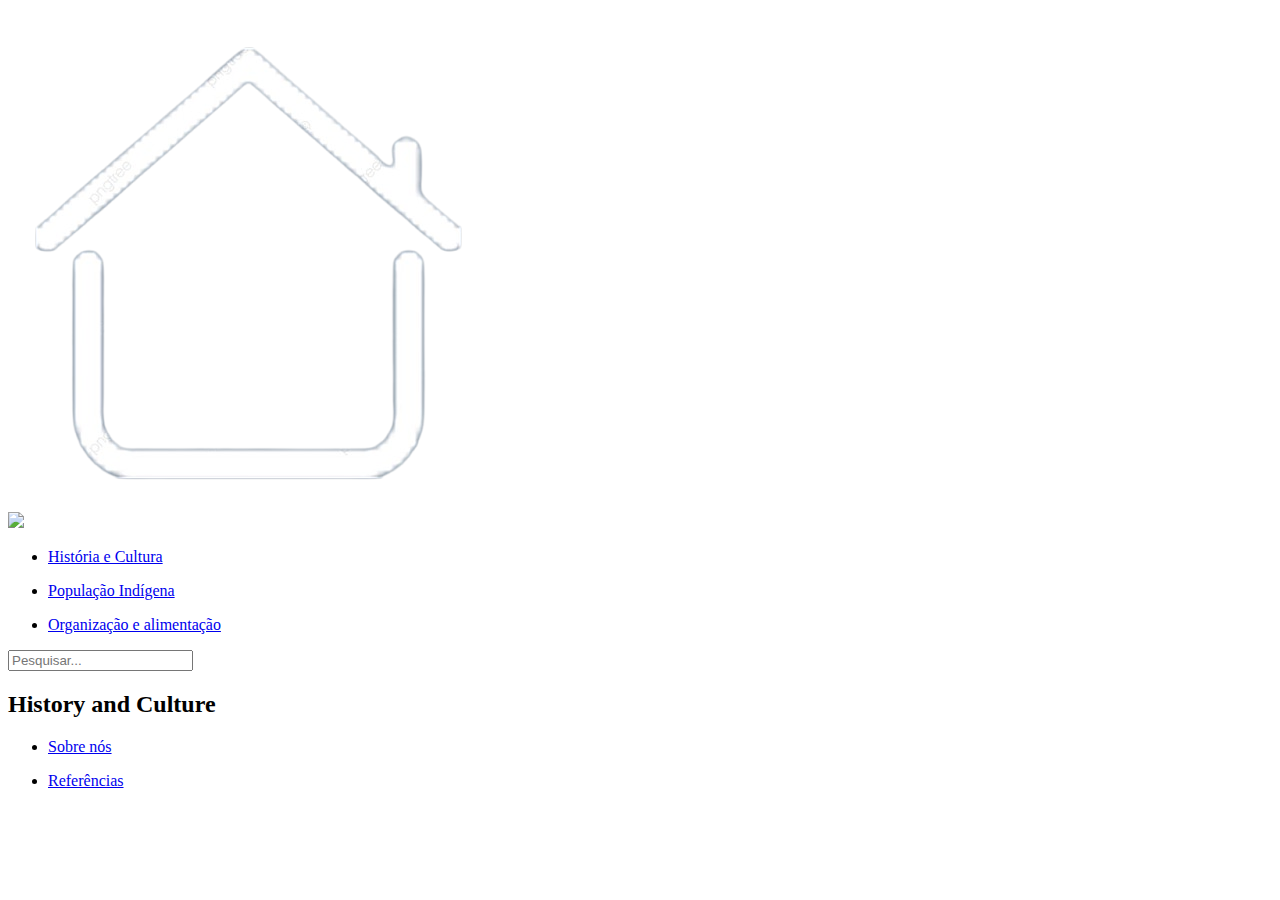
==== index.html @ f9abf5f8 "first commit" ====
<!DOCTYPE html>
<html lang="pt-br">

<head>
    <meta charset="UTF-8">
    <meta name="viewport" content="width=device-width, initial-scale=1.0">
    <title>History and culture</title>
    <link rel="stylesheet" href="style.css">
</head>

<body>
    <div class="menu">
        <div class="casa"><img src="images/png-removebg-preview.png" alt=""></div>  
        <div class="logo"><img src="images/logo.png"></div>
            <ul>
                <li><a href="HistCult.html">História e Cultura</a></li>
            </ul>
            <ul>
                <li><a href="populacao.html">População Indígena</a></li>
            </ul>
            <ul>
                <li><a href="organizacao.html">Organização e alimentação</a></li>
            </ul>
            <div class="search-bar">
                <input type="text" placeholder="Pesquisar...">
            </div>
    </div>
    <nav class="navbar">
        <div>
            <div class="verde">
                <div>
                    <h2>History and Culture</h2>
                </div>
            </div>
        </div>
        </div>
    </nav>


    <div class="divisao"></div>


    <nav class="rodape">
        <div class="verde_rodape">

            <div class="rodape_nos">
                <ul>
                    <li><a href="#">Sobre nós</a></li>
                </ul>
                <ul>
                    <li><a href="#">Referências</a></li>
                </ul>
            </div>
        </div>
    </nav>

</body>

</html>
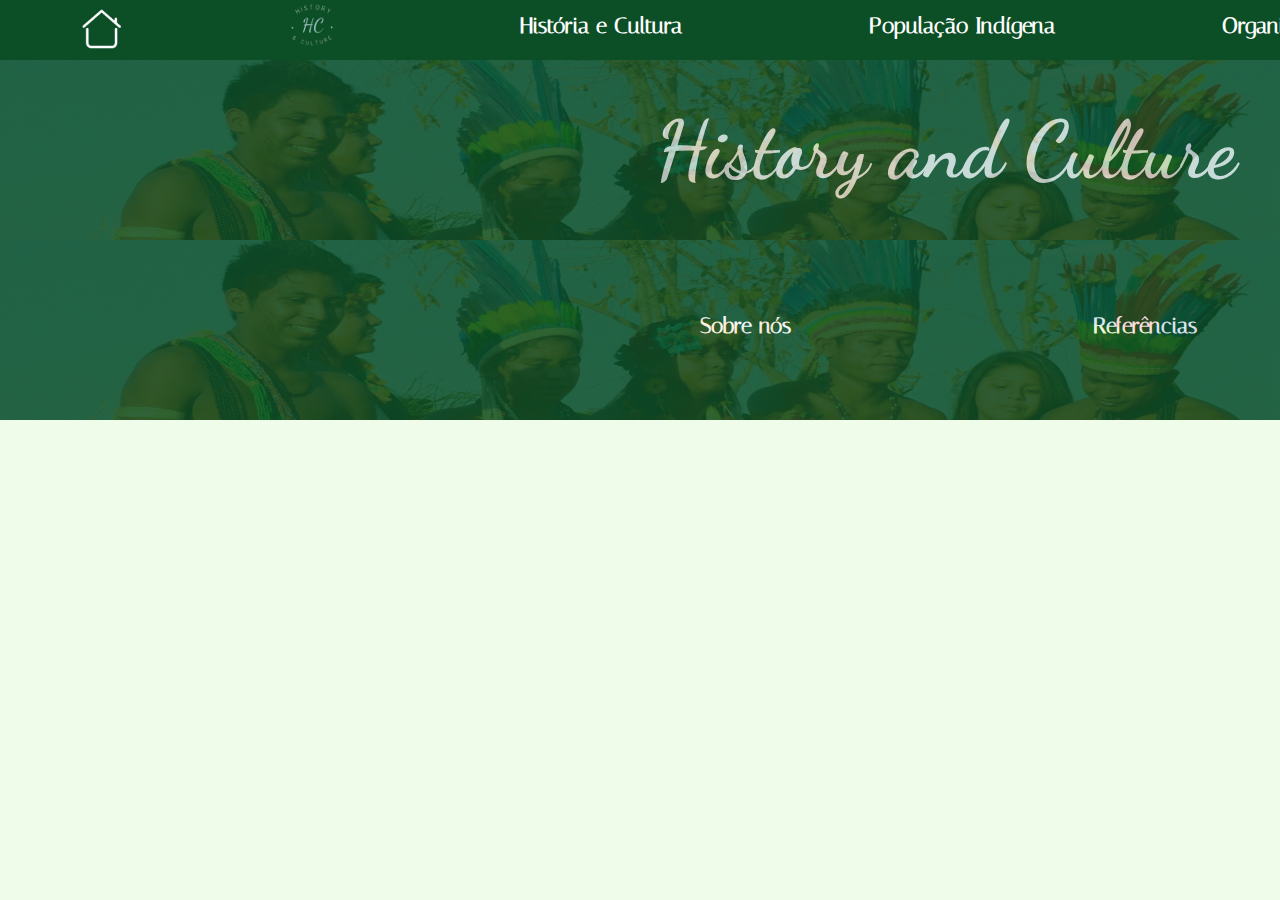
==== commit b84dc733: "conteudo" ====
--- a/index.html
+++ b/index.html
@@ -13,7 +13,7 @@
         <div class="casa"><img src="images/png-removebg-preview.png" alt=""></div>  
         <div class="logo"><img src="images/logo.png"></div>
             <ul>
-                <li><a href="HistCult.html">História e Cultura</a></li>
+                <li><a href="historia.html">História e Cultura</a></li>
             </ul>
             <ul>
                 <li><a href="populacao.html">População Indígena</a></li>
--- a/style.css
+++ b/style.css
@@ -0,0 +1,175 @@
+@import url("https://fonts.googleapis.com/css2?family=Italiana&display=swap");
+@import url("https://fonts.googleapis.com/css2?family=Dancing+Script:wght@400..700&display=swap");
+@import url("https://fonts.googleapis.com/css2?family=Playwrite+DE+Grund:wght@100..400&display=swap");
+.italiana-regular {
+  font-family: "Italiana", sans-serif;
+  font-weight: 400;
+  font-style: normal;
+}
+
+.dancing-script {
+  font-family: "Dancing Script", cursive;
+  font-optical-sizing: auto;
+  font-weight: weight;
+  font-style: normal;
+}
+
+* {
+  margin: 0;
+  padding: 0;
+  border: 0;
+}
+
+body {
+  font-family: Arial, sans-serif;
+  background-color: #f0fcea;
+  width: 210vh;
+}
+
+.menu {
+  display: flex;
+  background-color: #0c4e26;
+  height: 60px;
+  justify-content: space-around;
+  align-items: center;
+}
+.menu li {
+  text-wrap: nowrap;
+  width: 200px;
+  height: 35px;
+  text-align: center;
+  list-style: none;
+  cursor: pointer;
+  font-size: 22px;
+  font-weight: 780;
+}
+.menu a {
+  color: rgb(255, 255, 255);
+  text-decoration: none;
+}
+.menu .logo {
+  font-size: 24px;
+  font-weight: bold;
+}
+.menu .logo img {
+  width: 55px;
+}
+.menu .casa img {
+  width: 45px;
+}
+.menu .search-bar input[type=text] {
+  padding: 10px;
+  border: none;
+  border-radius: 4px;
+  font-size: 16px;
+}
+
+.navbar {
+  display: flex;
+  justify-content: space-between;
+  align-items: center;
+  background-image: url(images/Grupo_indigenas.jpg);
+  color: white;
+  height: 180px;
+  background-repeat: no-repeat;
+  background-position: top;
+  background-size: 210vh 700px;
+}
+.navbar .verde {
+  display: flex;
+  justify-content: space-around;
+  align-items: center;
+  width: 210vh;
+  height: 180px;
+  background-color: #0c4e26;
+  opacity: 0.85;
+}
+.navbar .verde h2 {
+  font-family: "Dancing Script", cursive;
+  font-size: 80px;
+  opacity: 0.8;
+}
+
+h1 {
+  font-family: "Italiana", sans-serif;
+}
+
+li {
+  font-family: "Italiana", sans-serif;
+  font-weight: 530;
+  font-size: 20px;
+}
+
+.content {
+  height: aut0;
+  display: flex;
+  justify-content: center;
+  align-items: center;
+  text-align: left;
+  font-family: "Playwrite DE Grund", cursive;
+  padding: 80px 80px 80px 80px;
+}
+.content h3 {
+  margin-left: 40px;
+}
+.content p {
+  margin: 30px 40px 0px 0px;
+}
+.content .linha_texto {
+  height: 5px;
+  width: 230px;
+  background-color: #1f8347;
+  margin-left: 30px;
+  box-shadow: 0px 0px 30px #073519;
+}
+.content img {
+  width: 500px;
+  border-radius: 15px;
+  justify-self: center;
+  border: 5px solid #0c4e26;
+  box-shadow: 0px 0px 30px #073519;
+}
+
+.rodape {
+  display: flex;
+  background-image: url(images/Grupo_indigenas.jpg);
+  color: white;
+  width: 210vh;
+  height: 180px;
+  justify-content: space-around;
+  background-repeat: no-repeat;
+  background-position: top;
+  background-size: 210.1vh 700px;
+}
+.rodape .verde_rodape {
+  display: flex;
+  justify-content: space-around;
+  align-items: center;
+  width: 210.1vh;
+  height: 180px;
+  background-color: #0c4e26;
+  opacity: 0.85;
+}
+.rodape .rodape_nos {
+  display: inline-flex;
+  justify-content: space-evenly;
+  align-items: center;
+}
+.rodape .rodape_nos ul {
+  justify-content: space-around;
+  overflow: hidden;
+  padding: 0px 100px 0px 100px;
+}
+.rodape .rodape_nos li {
+  width: 200px;
+  height: 35px;
+  text-align: center;
+  list-style: none;
+  cursor: pointer;
+  font-size: 22px;
+  font-weight: 780;
+}
+.rodape .rodape_nos a {
+  color: rgb(255, 255, 255);
+  text-decoration: none;
+}/*# sourceMappingURL=style.css.map */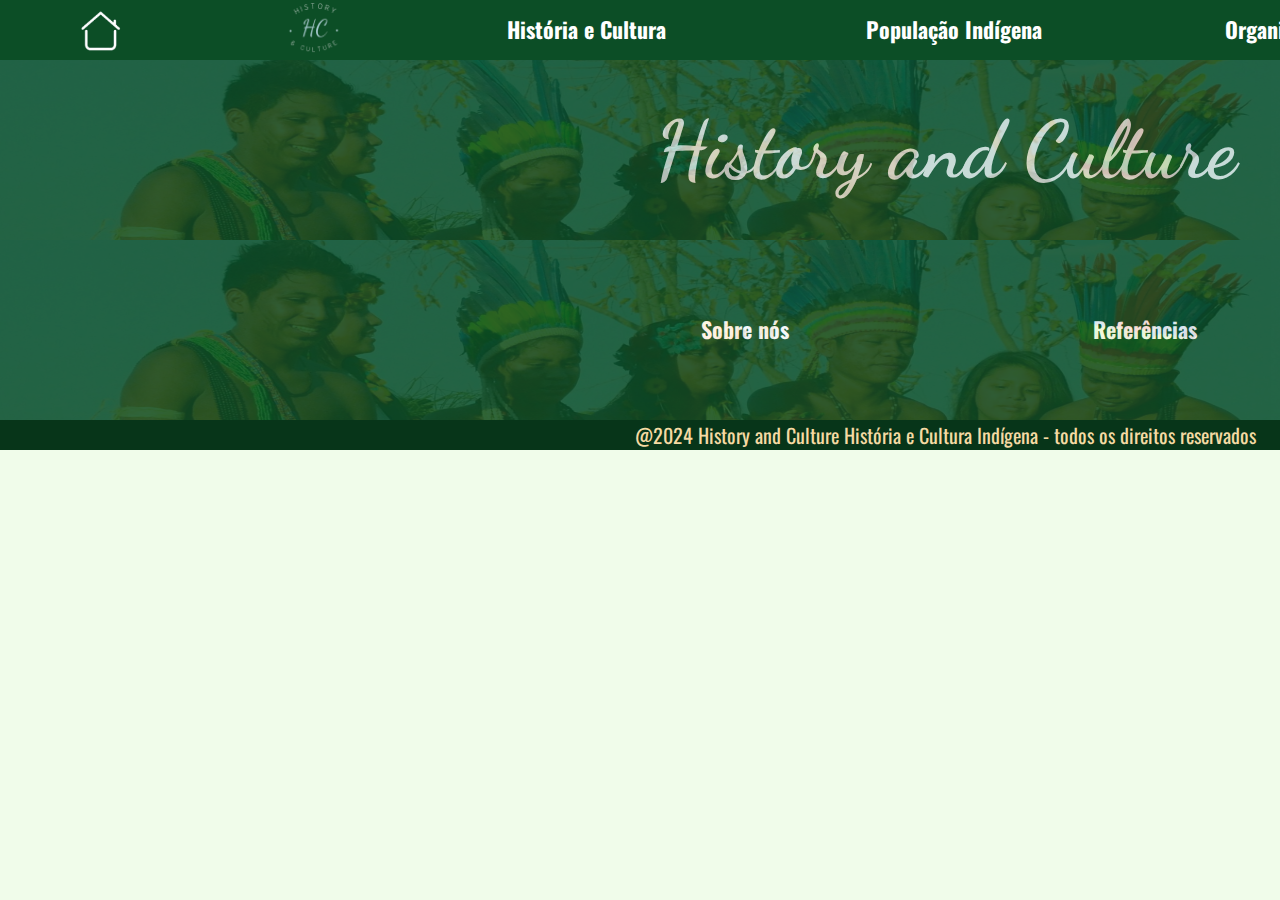
==== commit 197edb35: "commit brenda" ====
--- a/index.html
+++ b/index.html
@@ -10,7 +10,7 @@
 
 <body>
     <div class="menu">
-        <div class="casa"><img src="images/png-removebg-preview.png" alt=""></div>  
+        <div class="casa"><a href="index.html"><img src="images/png-removebg-preview.png"></a></div>
         <div class="logo"><img src="images/logo.png"></div>
             <ul>
                 <li><a href="historia.html">História e Cultura</a></li>
@@ -45,15 +45,19 @@
 
             <div class="rodape_nos">
                 <ul>
-                    <li><a href="#">Sobre nós</a></li>
+                    <li><a href="nos.html">Sobre nós</a></li>
                 </ul>
                 <ul>
-                    <li><a href="#">Referências</a></li>
+                    <li><a href="referencias.html">Referências</a></li>
                 </ul>
             </div>
         </div>
     </nav>
 
+    <div class="direitos_rodape">
+        <p>@2024 History and Culture História e Cultura Indígena - todos os direitos reservados</p>
+    </div>
+
 </body>
 
 </html>--- a/style.css
+++ b/style.css
@@ -1,6 +1,7 @@
 @import url("https://fonts.googleapis.com/css2?family=Italiana&display=swap");
 @import url("https://fonts.googleapis.com/css2?family=Dancing+Script:wght@400..700&display=swap");
 @import url("https://fonts.googleapis.com/css2?family=Playwrite+DE+Grund:wght@100..400&display=swap");
+@import url("https://fonts.googleapis.com/css2?family=Oswald:wght@200..700&display=swap");
 .italiana-regular {
   font-family: "Italiana", sans-serif;
   font-weight: 400;
@@ -14,6 +15,13 @@
   font-style: normal;
 }
 
+.oswald {
+  font-family: "Oswald", sans-serif;
+  font-optical-sizing: auto;
+  font-weight: weight;
+  font-style: normal;
+}
+
 * {
   margin: 0;
   padding: 0;
@@ -34,6 +42,7 @@
   align-items: center;
 }
 .menu li {
+  display: flex;
   text-wrap: nowrap;
   width: 200px;
   height: 35px;
@@ -44,23 +53,27 @@
   font-weight: 780;
 }
 .menu a {
+  display: flex;
   color: rgb(255, 255, 255);
   text-decoration: none;
 }
 .menu .logo {
-  font-size: 24px;
+  font-size: 28px;
   font-weight: bold;
+  justify-content: center;
+  display: flex;
 }
 .menu .logo img {
-  width: 55px;
+  width: 65px;
 }
 .menu .casa img {
   width: 45px;
+  display: flex;
 }
 .menu .search-bar input[type=text] {
   padding: 10px;
   border: none;
-  border-radius: 4px;
+  border-radius: 10px;
   font-size: 16px;
 }
 
@@ -95,25 +108,37 @@
 }
 
 li {
-  font-family: "Italiana", sans-serif;
+  font-family: "Oswald", sans-serif;
   font-weight: 530;
   font-size: 20px;
 }
 
 .content {
-  height: aut0;
+  height: auto;
   display: flex;
   justify-content: center;
   align-items: center;
   text-align: left;
   font-family: "Playwrite DE Grund", cursive;
-  padding: 80px 80px 80px 80px;
+  font-size: 18px;
+  padding: 80px 100px 80px 100px;
 }
 .content h3 {
   margin-left: 40px;
 }
 .content p {
-  margin: 30px 40px 0px 0px;
+  margin-right: 40px;
+  padding-top: 20px;
+}
+.content p1 {
+  display: flex;
+  font-size: 8px;
+  align-self: flex-end;
+}
+.content li {
+  margin: 0px 40px 0px 60px;
+  font-family: "Playwrite DE Grund", cursive;
+  font-size: 16px;
 }
 .content .linha_texto {
   height: 5px;
@@ -121,13 +146,88 @@
   background-color: #1f8347;
   margin-left: 30px;
   box-shadow: 0px 0px 30px #073519;
+  margin-bottom: 20px;
 }
 .content img {
   width: 500px;
-  border-radius: 15px;
+  border-radius: 40px;
   justify-self: center;
   border: 5px solid #0c4e26;
   box-shadow: 0px 0px 30px #073519;
+}
+
+.content2 {
+  height: auto;
+  display: flex;
+  align-items: center;
+  text-align: left;
+  font-family: "Playwrite DE Grund", cursive;
+  font-size: 18px;
+  padding: 0px 100px 0px 100px;
+  word-break: break-all;
+}
+.content2 h3 {
+  padding-top: 80px;
+  margin-left: 40px;
+}
+.content2 p {
+  margin-left: 0px;
+  margin-top: 30px;
+  margin-right: 40px;
+}
+.content2 p1 {
+  display: flex;
+  font-size: 8px;
+  align-self: flex-end;
+  padding: 0;
+  margin: 0;
+  border: 0;
+}
+.content2 li {
+  margin: 30px 40px 0px 60px;
+  font-family: "Playwrite DE Grund", cursive;
+  font-size: 16px;
+}
+.content2 .linha_texto {
+  height: 5px;
+  width: 230px;
+  background-color: #1f8347;
+  margin-left: 30px;
+  box-shadow: 0px 0px 30px #073519;
+  margin-bottom: 20px;
+}
+.content2 img {
+  width: 500px;
+  border-radius: 40px;
+  justify-self: center;
+  border: 5px solid #0c4e26;
+  box-shadow: 0px 1px 30px #073519;
+}
+.content2 a {
+  text-decoration: none;
+  color: black;
+}
+.content2 a :visited {
+  color: rgba(153, 153, 153, 0.6);
+}
+.content2 a :active {
+  color: #197732;
+}
+.content2 a :hover {
+  color: #0c5c2a;
+}
+
+.graficos-populacao {
+  display: flex;
+  flex-direction: column;
+}
+.graficos-populacao img {
+  margin: 20px 0px 20px 0px;
+  border-radius: 25px;
+}
+
+.espaco {
+  padding-bottom: 80px;
 }
 
 .rodape {
@@ -172,4 +272,17 @@
 .rodape .rodape_nos a {
   color: rgb(255, 255, 255);
   text-decoration: none;
+}
+
+.direitos_rodape {
+  background-color: #073519;
+  height: 30px;
+  font-family: "Oswald", sans-serif;
+  text-align: center;
+  align-items: center;
+  justify-content: center;
+}
+.direitos_rodape p {
+  color: #F5DAA3;
+  font-size: 20px;
 }/*# sourceMappingURL=style.css.map */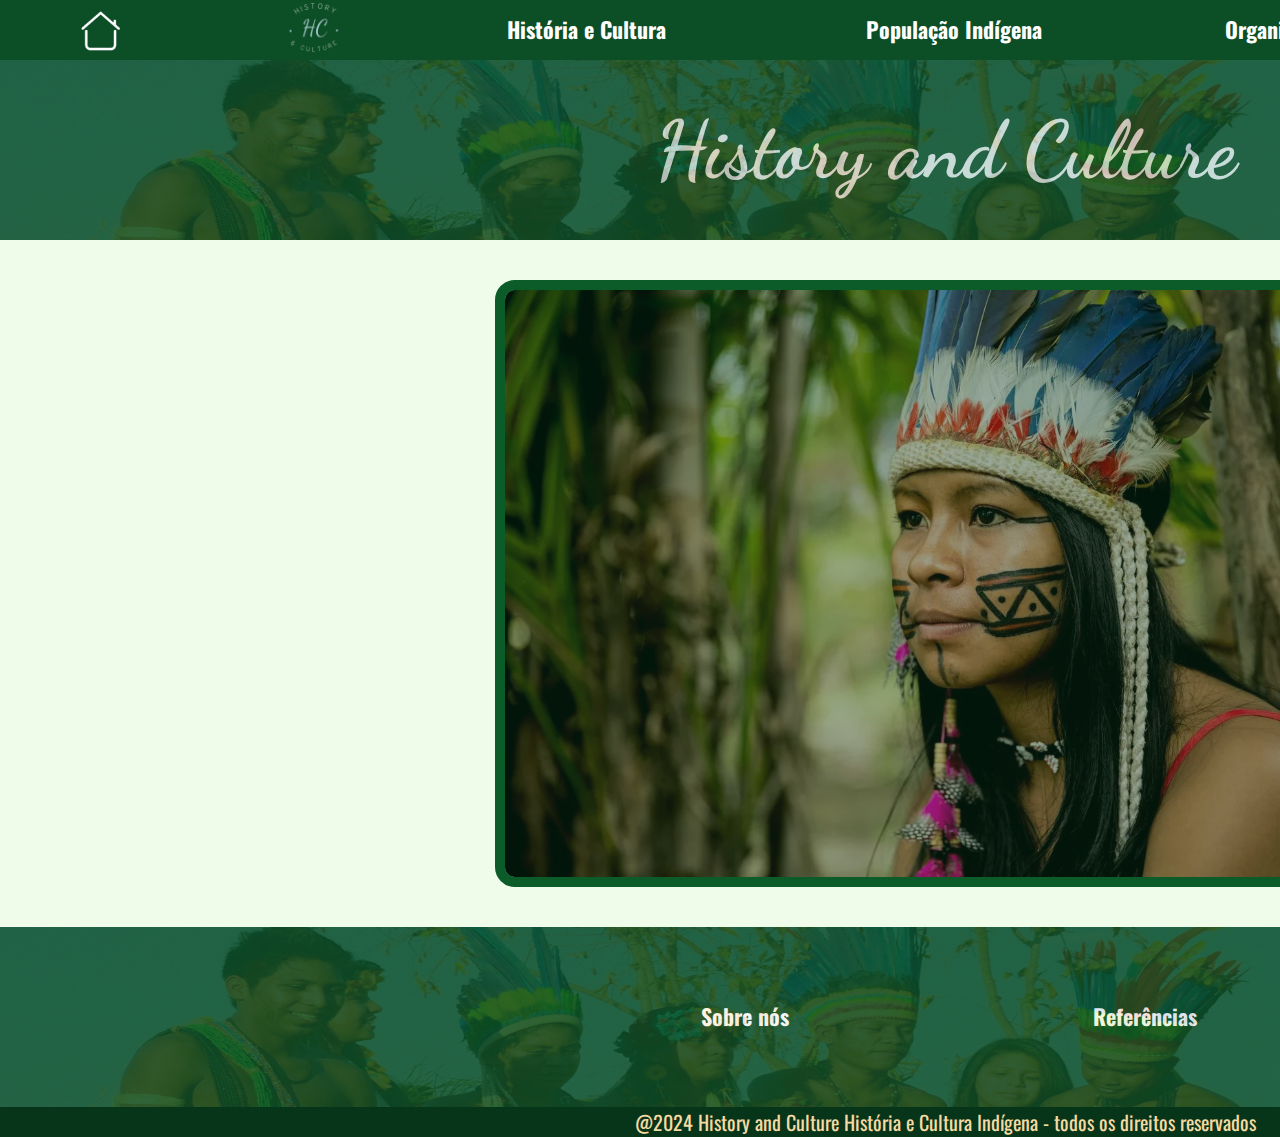
==== commit 3e98a722: "carrosel" ====
--- a/index.html
+++ b/index.html
@@ -12,18 +12,18 @@
     <div class="menu">
         <div class="casa"><a href="index.html"><img src="images/png-removebg-preview.png"></a></div>
         <div class="logo"><img src="images/logo.png"></div>
-            <ul>
-                <li><a href="historia.html">História e Cultura</a></li>
-            </ul>
-            <ul>
-                <li><a href="populacao.html">População Indígena</a></li>
-            </ul>
-            <ul>
-                <li><a href="organizacao.html">Organização e alimentação</a></li>
-            </ul>
-            <div class="search-bar">
-                <input type="text" placeholder="Pesquisar...">
-            </div>
+        <ul>
+            <li><a href="historia.html">História e Cultura</a></li>
+        </ul>
+        <ul>
+            <li><a href="populacao.html">População Indígena</a></li>
+        </ul>
+        <ul>
+            <li><a href="organizacao.html">Organização e alimentação</a></li>
+        </ul>
+        <div class="search-bar">
+            <input type="text" placeholder="Pesquisar...">
+        </div>
     </div>
     <nav class="navbar">
         <div>
@@ -37,12 +37,33 @@
     </nav>
 
 
-    <div class="divisao"></div>
+    <div class="carousel-container">
+        <div class="carousel">
+            <div class="carousel-item">
+                <img src="images/imagem1.webp" alt="Imagem 1">
+            </div>
+            <div class="carousel-item">
+                <img src="images/imagem2.webp" alt="Imagem 2">
+            </div>
+            <div class="carousel-item">
+                <img src="images/imagem3.jpg" alt="Imagem 3">
+            </div>
+            <div class="carousel-item">
+                <img src="images/imagem1.webp" alt="Imagem 1">
+            </div>
+            <div class="carousel-item">
+                <img src="images/imagem2.webp" alt="Imagem 2">
+            </div>
+            <div class="carousel-item">
+                <img src="images/imagem3.jpg" alt="Imagem 3">
+            </div>
+        </div>
+    </div>
+
 
 
     <nav class="rodape">
         <div class="verde_rodape">
-
             <div class="rodape_nos">
                 <ul>
                     <li><a href="nos.html">Sobre nós</a></li>
--- a/style.css
+++ b/style.css
@@ -285,4 +285,45 @@
 .direitos_rodape p {
   color: #F5DAA3;
   font-size: 20px;
+}
+
+* {
+  margin: 0;
+  padding: 0;
+  box-sizing: border-box;
+}
+
+.carousel-container {
+  margin: 40px auto;
+  width: 80%;
+  max-width: 900px;
+  overflow: hidden;
+  position: relative;
+  border: solid 10px #0c5c2a;
+  border-radius: 20px;
+}
+.carousel-container .carousel {
+  display: flex;
+  transition: transform 0.5s ease-in-out;
+  animation: 20s infinite slide linear;
+}
+.carousel-container .carousel .carousel-item {
+  min-width: 100%;
+  display: flex;
+  justify-content: center;
+  background-color: #073519;
+}
+.carousel-container .carousel .carousel-item img {
+  width: 100%;
+  height: auto;
+  opacity: 0.6;
+}
+
+@keyframes slide {
+  from {
+    transform: translateX(0);
+  }
+  to {
+    transform: translateX(-300%);
+  }
 }/*# sourceMappingURL=style.css.map */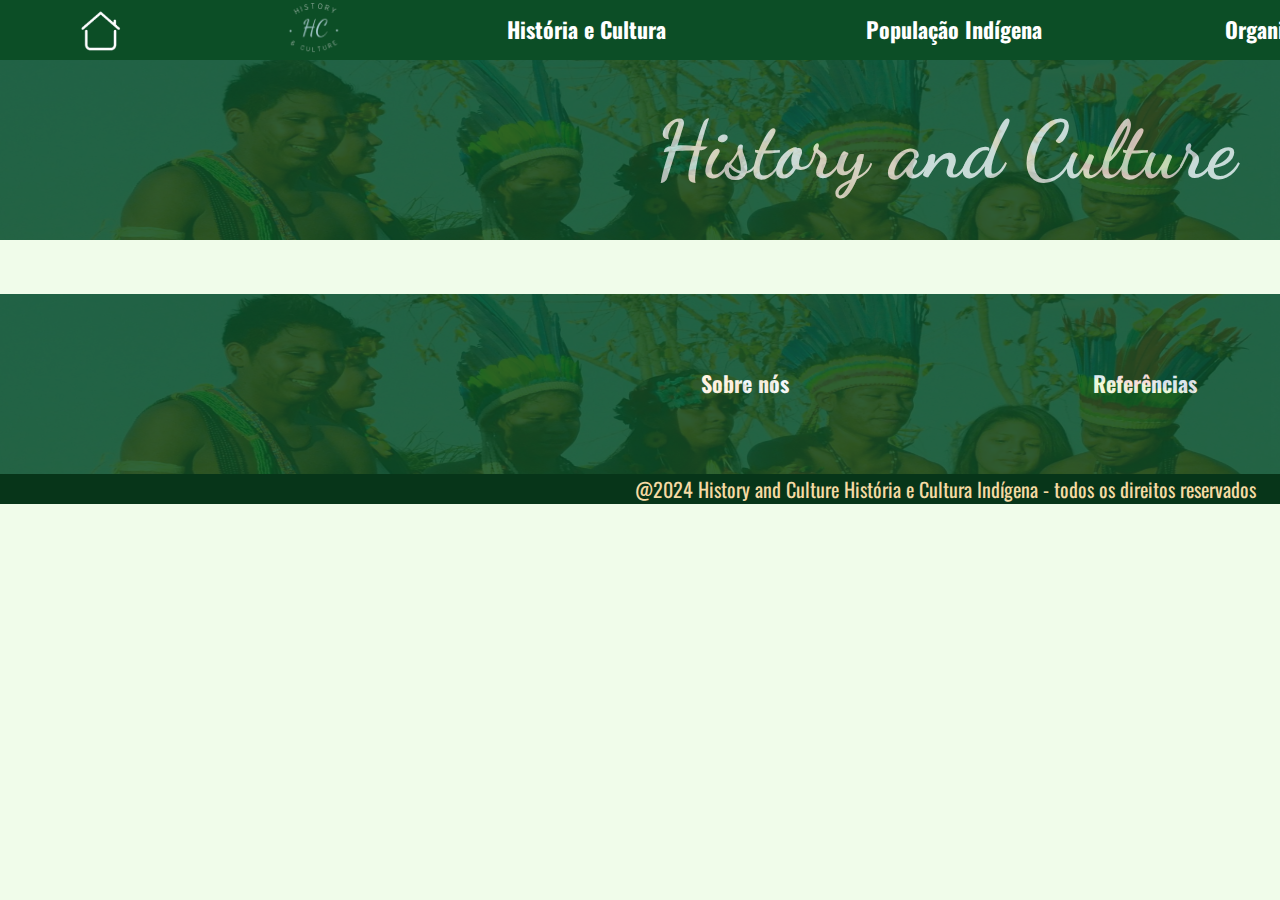
==== commit 1e5d34c0: "Co-authored-by: laisavischolz <laisavischolz@users.noreply.github.com>" ====
--- a/index.html
+++ b/index.html
@@ -37,29 +37,12 @@
     </nav>
 
 
-    <div class="carousel-container">
-        <div class="carousel">
-            <div class="carousel-item">
-                <img src="images/imagem1.webp" alt="Imagem 1">
-            </div>
-            <div class="carousel-item">
-                <img src="images/imagem2.webp" alt="Imagem 2">
-            </div>
-            <div class="carousel-item">
-                <img src="images/imagem3.jpg" alt="Imagem 3">
-            </div>
-            <div class="carousel-item">
-                <img src="images/imagem1.webp" alt="Imagem 1">
-            </div>
-            <div class="carousel-item">
-                <img src="images/imagem2.webp" alt="Imagem 2">
-            </div>
-            <div class="carousel-item">
-                <img src="images/imagem3.jpg" alt="Imagem 3">
-            </div>
-        </div>
-    </div>
-
+    <div class="container">
+        <div class="carrocel">
+            <div class="item"><img src="/assets/item1_1.png" alt=""></div>
+            <div class="item"><img src="/assets/item1_2.png" alt=""></div>
+            <div class="item"><img src="/assets/item1_3.png" alt=""></div>
+            
 
 
     <nav class="rodape">
--- a/style.css
+++ b/style.css
@@ -113,6 +113,12 @@
   font-size: 20px;
 }
 
+main {
+  display: grid;
+  grid-template-columns: auto 1fr;
+  grid-template-rows: auto auto 1fr auto;
+}
+
 .content {
   height: auto;
   display: flex;
@@ -164,7 +170,7 @@
   font-family: "Playwrite DE Grund", cursive;
   font-size: 18px;
   padding: 0px 100px 0px 100px;
-  word-break: break-all;
+  word-break: keep-all;
 }
 .content2 h3 {
   padding-top: 80px;
@@ -178,7 +184,7 @@
 .content2 p1 {
   display: flex;
   font-size: 8px;
-  align-self: flex-end;
+  text-align: center;
   padding: 0;
   margin: 0;
   border: 0;
@@ -220,6 +226,8 @@
 .graficos-populacao {
   display: flex;
   flex-direction: column;
+  justify-content: end;
+  align-self: end;
 }
 .graficos-populacao img {
   margin: 20px 0px 20px 0px;
@@ -274,6 +282,18 @@
   text-decoration: none;
 }
 
+.imagem img {
+  width: 500px;
+  border-radius: 40px;
+  justify-self: center;
+  border: 5px solid #0c4e26;
+  box-shadow: 0px 0px 30px #073519;
+  transition: 400ms linear;
+}
+.imagem img:hover {
+  transform: scale(1.01);
+}
+
 .direitos_rodape {
   background-color: #073519;
   height: 30px;
@@ -293,37 +313,63 @@
   box-sizing: border-box;
 }
 
-.carousel-container {
-  margin: 40px auto;
-  width: 80%;
-  max-width: 900px;
-  overflow: hidden;
-  position: relative;
-  border: solid 10px #0c5c2a;
-  border-radius: 20px;
-}
-.carousel-container .carousel {
-  display: flex;
-  transition: transform 0.5s ease-in-out;
-  animation: 20s infinite slide linear;
-}
-.carousel-container .carousel .carousel-item {
-  min-width: 100%;
-  display: flex;
-  justify-content: center;
-  background-color: #073519;
-}
-.carousel-container .carousel .carousel-item img {
-  width: 100%;
+.content3 {
   height: auto;
-  opacity: 0.6;
-}
-
-@keyframes slide {
-  from {
-    transform: translateX(0);
-  }
-  to {
-    transform: translateX(-300%);
-  }
+  display: flex;
+  align-items: center;
+  text-align: left;
+  font-family: "Playwrite DE Grund", cursive;
+  font-size: 18px;
+  padding: 0px 100px 0px 100px;
+  word-break: break-all;
+}
+.content3 h3 {
+  padding-top: 80px;
+  margin-left: 40px;
+}
+.content3 p {
+  margin-left: 0px;
+  margin-top: 30px;
+  margin-right: 40px;
+}
+.content3 p1 {
+  display: flex;
+  font-size: 8px;
+  text-align: center;
+  padding: 0;
+  margin: 0;
+  border: 0;
+}
+.content3 li {
+  margin: 30px 40px 0px 60px;
+  font-family: "Playwrite DE Grund", cursive;
+  font-size: 16px;
+}
+.content3 .linha_texto {
+  height: 5px;
+  width: 230px;
+  background-color: #1f8347;
+  margin-left: 30px;
+  box-shadow: 0px 0px 30px #073519;
+  margin-bottom: 20px;
+}
+.content3 img {
+  width: 500px;
+  border-radius: 40px;
+  justify-self: center;
+  border: 5px solid #0c4e26;
+  box-shadow: 0px 1px 30px #073519;
+}
+.content3 a {
+  text-decoration: none;
+  color: black;
+}
+.content3 a :visited {
+  color: rgba(153, 153, 153, 0.6);
+}
+.content3 a :active {
+  color: #197732;
+}
+.content3 a :hover {
+  color: #0c5c2a;
 }/*# sourceMappingURL=style.css.map */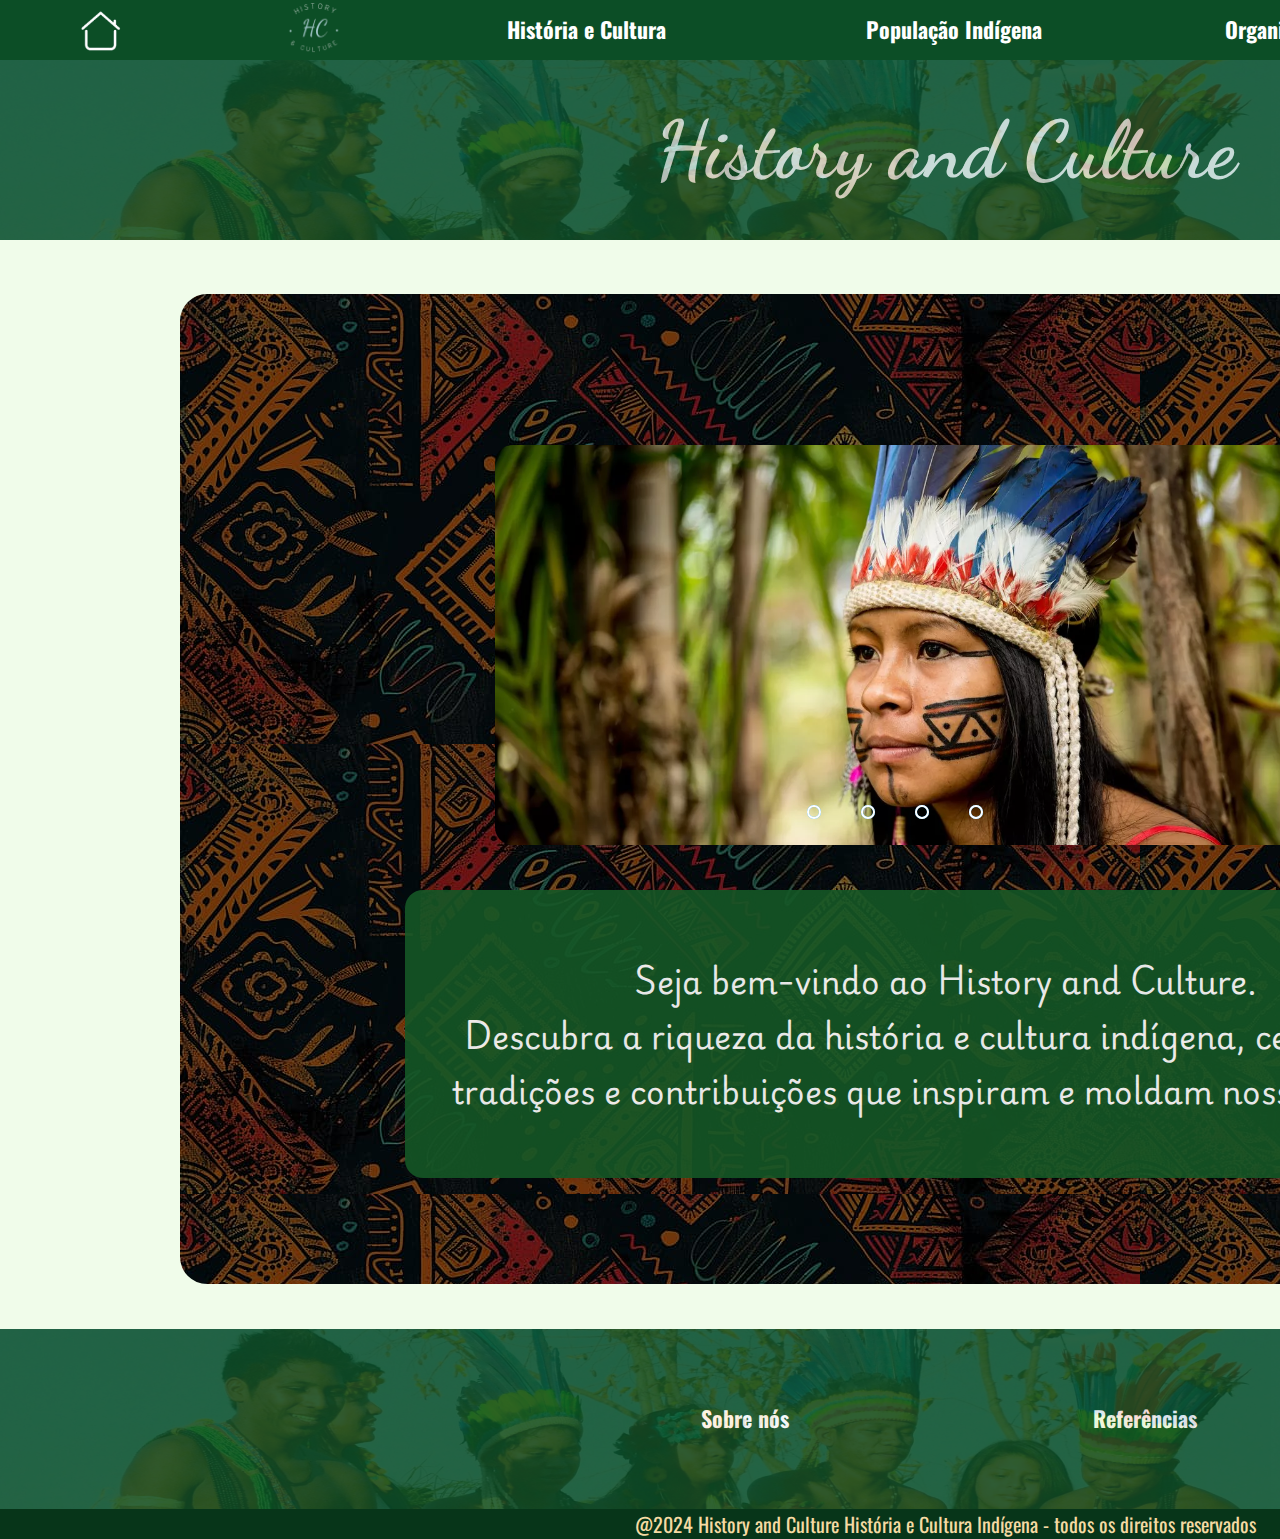
==== commit 911561cb: "Co-authored-by: laisavischolz <laisavischolz@users.noreply.github.com>" ====
--- a/index.html
+++ b/index.html
@@ -6,9 +6,13 @@
     <meta name="viewport" content="width=device-width, initial-scale=1.0">
     <title>History and culture</title>
     <link rel="stylesheet" href="style.css">
+    <link rel="shortcut icon" type="image/png" href="images/favicon.png"/>
 </head>
 
 <body>
+
+    <script src="script.js"></script>
+
     <div class="menu">
         <div class="casa"><a href="index.html"><img src="images/png-removebg-preview.png"></a></div>
         <div class="logo"><img src="images/logo.png"></div>
@@ -33,16 +37,68 @@
                 </div>
             </div>
         </div>
-        </div>
     </nav>
 
 
-    <div class="container">
-        <div class="carrocel">
-            <div class="item"><img src="/assets/item1_1.png" alt=""></div>
-            <div class="item"><img src="/assets/item1_2.png" alt=""></div>
-            <div class="item"><img src="/assets/item1_3.png" alt=""></div>
+    <div class="fundocarrossel">
+
+        <div class="borda">
+
+            <div class="carrossel">
+                <div class="slider">
+
+                    <div class="slides">
+                        <input type="radio" name="radio-btn" id="radio1">
+                        <input type="radio" name="radio-btn" id="radio2">
+                        <input type="radio" name="radio-btn" id="radio3">
+                        <input type="radio" name="radio-btn" id="radio4">
             
+                        <div class="slide first">
+                            <img src="images/item1_1.png" alt="imagem 1">
+                        </div>
+                        <div class="slide">
+                            <img src="images/item1_2.png" alt="imagem 2">
+                        </div>
+                        <div class="slide">
+                            <img src="images/item1_3.png" alt="imagem 3">
+                        </div>
+                        <div class="slide">
+                            <img src="images/indigena-sorridendte.avif" alt="imagem 4">
+                        </div>
+            
+                        <div class="navigation-auto">
+                            <div class="auto-btn1"></div>
+                            <div class="auto-btn2"></div>
+                            <div class="auto-btn3"></div>
+                            <div class="auto-btn4"></div>
+                        </div>
+                    </div>
+            
+                    <div class="manual-navigation">
+                        <label for="radio1"class="manual-btn"></label>
+                        <label for="radio2"class="manual-btn"></label>
+                        <label for="radio3"class="manual-btn"></label>
+                        <label for="radio4"class="manual-btn"></label>
+                    </div>
+            
+                </div>
+            </div>
+
+
+            <div class="index-content">
+                <div class="escrita">
+                    <p>
+                        Seja bem-vindo ao History and Culture. <br>Descubra a riqueza da história e cultura indígena, celebrando tradições e contribuições que inspiram e moldam nosso mundo.
+                    </p>
+                </div>
+            </div>
+
+
+        </div> <!-- borda -->
+
+
+
+    </div>
 
 
     <nav class="rodape">
--- a/style.css
+++ b/style.css
@@ -28,6 +28,13 @@
   border: 0;
 }
 
+bodyq {
+  margin: 0;
+  padding: 0;
+  justify-content: center;
+  align-items: center;
+}
+
 body {
   font-family: Arial, sans-serif;
   background-color: #f0fcea;
@@ -101,8 +108,20 @@
   font-family: "Dancing Script", cursive;
   font-size: 80px;
   opacity: 0.8;
-}
-
+  animation: tracking-in-contract 10s cubic-bezier(0.215, 0.61, 0.355, 1) both;
+}
+
+@keyframes tracking-in-contract {
+  0% {
+    opacity: 0;
+  }
+  40% {
+    opacity: 0.6;
+  }
+  100% {
+    opacity: 0.8;
+  }
+}
 h1 {
   font-family: "Italiana", sans-serif;
 }
@@ -221,6 +240,49 @@
 }
 .content2 a :hover {
   color: #0c5c2a;
+}
+
+.content4 {
+  height: auto;
+  display: flex;
+  align-items: center;
+  text-align: left;
+  font-family: "Playwrite DE Grund", cursive;
+  font-size: 18px;
+  padding: 0px 100px 0px 100px;
+  word-break: keep-all;
+}
+.content4 .videos {
+  padding-top: 2vh;
+  width: 190vh;
+  display: grid;
+  justify-content: space-around;
+  align-items: center;
+  grid-template-columns: 1fr 1fr;
+  grid-template-rows: 1fr 6vh;
+}
+.content4 .videos iframe {
+  border-radius: 3vh;
+  width: 80vh;
+  height: 48vh;
+}
+.content4 .videos p1 {
+  padding-left: 5vh;
+  display: flex;
+  font-size: 16px;
+  text-align: center;
+}
+.content4 h3 {
+  padding-top: 80px;
+  margin-left: 40px;
+}
+.content4 .linha_texto {
+  height: 5px;
+  width: 230px;
+  background-color: #1f8347;
+  margin-left: 30px;
+  box-shadow: 0px 0px 30px #073519;
+  margin-bottom: 20px;
 }
 
 .graficos-populacao {
@@ -372,4 +434,173 @@
 }
 .content3 a :hover {
   color: #0c5c2a;
+}
+
+.menu {
+  display: flex;
+  background-color: #0c4e26;
+  height: 60px;
+  justify-content: space-around;
+  align-items: center;
+}
+.menu li {
+  display: flex;
+  text-wrap: nowrap;
+  width: 200px;
+  height: 35px;
+  text-align: center;
+  list-style: none;
+  cursor: pointer;
+  font-size: 22px;
+  font-weight: 780;
+}
+.menu a {
+  display: flex;
+  color: rgb(255, 255, 255);
+  text-decoration: none;
+}
+.menu .logo {
+  font-size: 28px;
+  font-weight: bold;
+  justify-content: center;
+  display: flex;
+}
+.menu .logo img {
+  width: 65px;
+}
+.menu .casa img {
+  width: 45px;
+  display: flex;
+}
+.menu .search-bar input[type=text] {
+  padding: 10px;
+  border: none;
+  border-radius: 10px;
+  font-size: 16px;
+}
+
+.fundocarrossel {
+  margin: 1vh 0 0 0;
+  display: flex;
+  flex-direction: column;
+  justify-content: center;
+  align-items: center;
+  width: 210vh;
+  height: 120vh;
+}
+.fundocarrossel .borda {
+  display: flex;
+  flex-direction: column;
+  justify-content: center;
+  align-items: center;
+  width: 170vh;
+  border-radius: 3vh;
+  height: 110vh;
+  background-image: url(images/tribal-fundo.jpg);
+}
+.fundocarrossel .index-content {
+  align-items: center;
+  background-color: #155726;
+  opacity: 0.9;
+  display: flex;
+  width: 120vh;
+  height: 32vh;
+  border-radius: 2vh;
+}
+.fundocarrossel .index-content .escrita {
+  text-align: center;
+  font-family: "Playwrite DE Grund", cursive;
+  color: rgb(255, 255, 255);
+  font-size: 3.5vh;
+  margin: 3vh;
+  align-self: center;
+}
+
+.carrossel {
+  padding: 5vh 0vh;
+}
+
+.slider {
+  border-radius: 2vh;
+  margin: 0 auto;
+  width: 100vh;
+  height: 400px;
+  overflow: hidden;
+}
+.slider .slides {
+  width: 400%;
+  height: 400px;
+  display: flex;
+}
+.slider .slides input {
+  display: none;
+}
+.slider .slides .slide {
+  width: 25%;
+  position: relative;
+  transition: 2s;
+}
+.slider .slides .slide img {
+  width: 800px;
+}
+.slider .slides #radio1:checked ~ .first {
+  margin-left: 0;
+}
+.slider .slides #radio2:checked ~ .first {
+  margin-left: -25%;
+}
+.slider .slides #radio3:checked ~ .first {
+  margin-left: -50%;
+}
+.slider .slides #radio4:checked ~ .first {
+  margin-left: -75%;
+}
+.slider .slides #radio1:checked ~ .navigation-auto .auto-btn1 {
+  background-color: #fff;
+}
+.slider .slides #radio2:checked ~ .navigation-auto .auto-btn2 {
+  background-color: #fff;
+}
+.slider .slides #radio3:checked ~ .navigation-auto .auto-btn3 {
+  background-color: #fff;
+}
+.slider .slides #radio4:checked ~ .navigation-auto .auto-btn4 {
+  background-color: #fff;
+}
+.slider .slides .navigation-auto div {
+  border: 2px solid #20a6ff;
+  padding: 5px;
+  border-radius: 10px;
+  cursor: pointer;
+  transition: 1s;
+}
+.slider .slides .navigation-auto {
+  position: absolute;
+  width: 800px;
+  margin-top: 360px;
+  display: flex;
+  justify-content: center;
+}
+.slider .slides .navigation-auto div:not(:last-child) {
+  margin-right: 40px;
+}
+.slider .manual-navigation {
+  position: absolute;
+  width: 800px;
+  margin-top: -40px;
+  display: flex;
+  justify-content: center;
+}
+.slider .manual-navigation .manual-btn {
+  border: 2px solid #fff;
+  padding: 5px;
+  border-radius: 10px;
+  cursor: pointer;
+  transition: 1s;
+}
+.slider .manual-navigation .manual-btn:not(:last-child) {
+  margin-right: 40px;
+}
+.slider .manual-navigation .manual-btn:hover {
+  background-color: #fff;
 }/*# sourceMappingURL=style.css.map */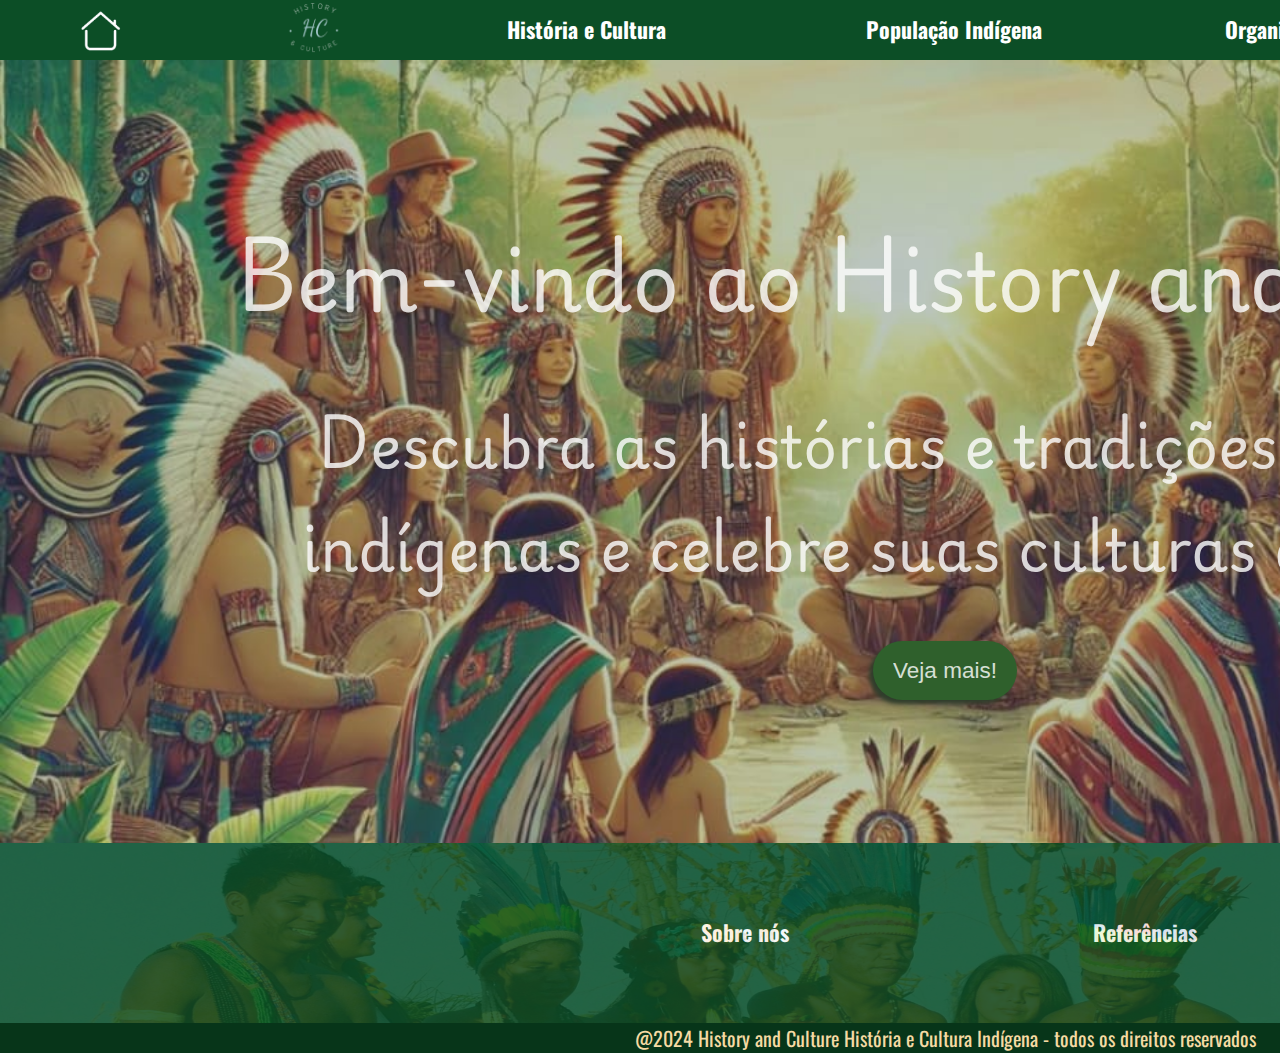
==== commit d9c2d58f: "commit" ====
--- a/index.html
+++ b/index.html
@@ -11,9 +11,8 @@
 
 <body>
 
-    <script src="script.js"></script>
 
-    <div class="menu">
+    <div class="menu">  
         <div class="casa"><a href="index.html"><img src="images/png-removebg-preview.png"></a></div>
         <div class="logo"><img src="images/logo.png"></div>
         <ul>
@@ -29,77 +28,18 @@
             <input type="text" placeholder="Pesquisar...">
         </div>
     </div>
-    <nav class="navbar">
-        <div>
-            <div class="verde">
-                <div>
-                    <h2>History and Culture</h2>
-                </div>
-            </div>
+
+    <div class="pg-inicial">
+        <div class="escrita">
+            <p style="font-size: 9vh;">Bem-vindo ao History and Culture!</p>
+        <p>Descubra as histórias e tradições dos povos indígenas e celebre suas culturas ancestrais.</p>
         </div>
-    </nav>
-
-
-    <div class="fundocarrossel">
-
-        <div class="borda">
-
-            <div class="carrossel">
-                <div class="slider">
-
-                    <div class="slides">
-                        <input type="radio" name="radio-btn" id="radio1">
-                        <input type="radio" name="radio-btn" id="radio2">
-                        <input type="radio" name="radio-btn" id="radio3">
-                        <input type="radio" name="radio-btn" id="radio4">
-            
-                        <div class="slide first">
-                            <img src="images/item1_1.png" alt="imagem 1">
-                        </div>
-                        <div class="slide">
-                            <img src="images/item1_2.png" alt="imagem 2">
-                        </div>
-                        <div class="slide">
-                            <img src="images/item1_3.png" alt="imagem 3">
-                        </div>
-                        <div class="slide">
-                            <img src="images/indigena-sorridendte.avif" alt="imagem 4">
-                        </div>
-            
-                        <div class="navigation-auto">
-                            <div class="auto-btn1"></div>
-                            <div class="auto-btn2"></div>
-                            <div class="auto-btn3"></div>
-                            <div class="auto-btn4"></div>
-                        </div>
-                    </div>
-            
-                    <div class="manual-navigation">
-                        <label for="radio1"class="manual-btn"></label>
-                        <label for="radio2"class="manual-btn"></label>
-                        <label for="radio3"class="manual-btn"></label>
-                        <label for="radio4"class="manual-btn"></label>
-                    </div>
-            
-                </div>
-            </div>
-
-
-            <div class="index-content">
-                <div class="escrita">
-                    <p>
-                        Seja bem-vindo ao History and Culture. <br>Descubra a riqueza da história e cultura indígena, celebrando tradições e contribuições que inspiram e moldam nosso mundo.
-                    </p>
-                </div>
-            </div>
-
-
-        </div> <!-- borda -->
-
-
-
+        <button>
+            <p1>
+                <a href="historia.html" style="text-decoration: none; color: #fff; opacity: 0.8; font-size: 2.5vh">Veja mais!</a>
+            </p1>    
+        </button>
     </div>
-
 
     <nav class="rodape">
         <div class="verde_rodape">
--- a/style.css
+++ b/style.css
@@ -26,13 +26,6 @@
   margin: 0;
   padding: 0;
   border: 0;
-}
-
-bodyq {
-  margin: 0;
-  padding: 0;
-  justify-content: center;
-  align-items: center;
 }
 
 body {
@@ -132,12 +125,6 @@
   font-size: 20px;
 }
 
-main {
-  display: grid;
-  grid-template-columns: auto 1fr;
-  grid-template-rows: auto auto 1fr auto;
-}
-
 .content {
   height: auto;
   display: flex;
@@ -175,7 +162,6 @@
 }
 .content img {
   width: 500px;
-  border-radius: 40px;
   justify-self: center;
   border: 5px solid #0c4e26;
   box-shadow: 0px 0px 30px #073519;
@@ -222,10 +208,11 @@
   margin-bottom: 20px;
 }
 .content2 img {
-  width: 500px;
-  border-radius: 40px;
-  justify-self: center;
+  float: right;
+  width: 70vh;
+  margin-left: 5vh;
   border: 5px solid #0c4e26;
+  border-radius: 2.5vh;
   box-shadow: 0px 1px 30px #073519;
 }
 .content2 a {
@@ -289,11 +276,10 @@
   display: flex;
   flex-direction: column;
   justify-content: end;
-  align-self: end;
+  padding-left: 21vh;
 }
 .graficos-populacao img {
   margin: 20px 0px 20px 0px;
-  border-radius: 25px;
 }
 
 .espaco {
@@ -346,10 +332,10 @@
 
 .imagem img {
   width: 500px;
-  border-radius: 40px;
+  border-radius: 3vh;
   justify-self: center;
   border: 5px solid #0c4e26;
-  box-shadow: 0px 0px 30px #073519;
+  box-shadow: 0px 0px 20px #073519;
   transition: 400ms linear;
 }
 .imagem img:hover {
@@ -393,19 +379,6 @@
   margin-left: 0px;
   margin-top: 30px;
   margin-right: 40px;
-}
-.content3 p1 {
-  display: flex;
-  font-size: 8px;
-  text-align: center;
-  padding: 0;
-  margin: 0;
-  border: 0;
-}
-.content3 li {
-  margin: 30px 40px 0px 60px;
-  font-family: "Playwrite DE Grund", cursive;
-  font-size: 16px;
 }
 .content3 .linha_texto {
   height: 5px;
@@ -415,13 +388,6 @@
   box-shadow: 0px 0px 30px #073519;
   margin-bottom: 20px;
 }
-.content3 img {
-  width: 500px;
-  border-radius: 40px;
-  justify-self: center;
-  border: 5px solid #0c4e26;
-  box-shadow: 0px 1px 30px #073519;
-}
 .content3 a {
   text-decoration: none;
   color: black;
@@ -479,128 +445,110 @@
   font-size: 16px;
 }
 
-.fundocarrossel {
-  margin: 1vh 0 0 0;
+.linha_texto {
+  height: 5px;
+  width: 230px;
+  background-color: #1f8347;
+  margin-left: 20vh;
+  box-shadow: 0px 0px 30px #073519;
+  margin-bottom: 20px;
+}
+
+h3 {
+  padding-top: 80px;
+  margin-left: 21.5vh;
+  font-family: "Playwrite DE Grund", cursive;
+  font-size: 18px;
+}
+
+.pg-inicial {
   display: flex;
   flex-direction: column;
+  width: 210vh;
+  height: 87vh;
+  background-image: url(images/fundo-indigena.jpg);
+  background-repeat: no-repeat;
+  background-size: 100%;
   justify-content: center;
   align-items: center;
-  width: 210vh;
-  height: 120vh;
-}
-.fundocarrossel .borda {
-  display: flex;
-  flex-direction: column;
+  font-family: "Playwrite DE Grund", cursive;
+}
+.pg-inicial .escrita {
+  margin: 0 20vh 0 20vh;
+}
+.pg-inicial p {
+  animation: text-shadow-pop-tl 0.6s both;
+  font-size: 6.5vh;
+  font-weight: 700;
+  opacity: 0.8;
+  color: #fff;
+  text-align: center;
+  justify-self: center;
+  align-self: center;
+  margin-bottom: 5vh;
+}
+.pg-inicial button {
+  background-color: #2f602c;
+  width: 16vh;
+  height: 6.5vh;
+  border-radius: 10vh;
+  box-shadow: -4px 4px 4px #303e2c;
+}
+
+@keyframes text-shadow-pop-tl {
+  0% {
+    text-shadow: 0 0 #51724f, 0 0 #51724f, 0 0 #51724f, 0 0 #51724f, 0 0 #51724f, 0 0 #51724f, 0 0 #51724f, 0 0 #51724f;
+    transform: translateX(0) translateY(0);
+  }
+  100% {
+    text-shadow: -3px -3px 2px #51724f, -3px -3px 2px #51724f, -3px -3px 2px #51724f, -3px -3px 2px #51724f, -3px -3px 2px #51724f, -3px -3px 2px #51724f, -3px -3px 2px #51724f, -3px -3px 2px #51724f;
+    transform: translateX(8px) translateY(8px);
+  }
+}
+.image-container {
+  display: flex;
+  justify-content: space-around;
+  margin: 20px;
+}
+.image-container .image-box {
+  position: relative;
+  width: 300px;
+  height: 200px;
+}
+.image-container .image-box a {
+  display: flex;
+  text-decoration: none;
+  color: #fff;
+}
+.image-container .image {
+  width: 100%;
+  height: 100%;
+  -o-object-fit: cover;
+     object-fit: cover;
+  border-radius: 10px;
+  transition: transform 0.3s ease;
+}
+.image-container .overlay {
+  position: absolute;
+  top: 0;
+  left: 0;
+  right: 0;
+  bottom: 0;
+  background-color: rgba(0, 0, 0, 0.6);
+  color: white;
+  display: flex;
   justify-content: center;
   align-items: center;
-  width: 170vh;
-  border-radius: 3vh;
-  height: 110vh;
-  background-image: url(images/tribal-fundo.jpg);
-}
-.fundocarrossel .index-content {
-  align-items: center;
-  background-color: #155726;
-  opacity: 0.9;
-  display: flex;
-  width: 120vh;
-  height: 32vh;
-  border-radius: 2vh;
-}
-.fundocarrossel .index-content .escrita {
-  text-align: center;
-  font-family: "Playwrite DE Grund", cursive;
-  color: rgb(255, 255, 255);
-  font-size: 3.5vh;
-  margin: 3vh;
-  align-self: center;
-}
-
-.carrossel {
-  padding: 5vh 0vh;
-}
-
-.slider {
-  border-radius: 2vh;
-  margin: 0 auto;
-  width: 100vh;
-  height: 400px;
-  overflow: hidden;
-}
-.slider .slides {
-  width: 400%;
-  height: 400px;
-  display: flex;
-}
-.slider .slides input {
-  display: none;
-}
-.slider .slides .slide {
-  width: 25%;
-  position: relative;
-  transition: 2s;
-}
-.slider .slides .slide img {
-  width: 800px;
-}
-.slider .slides #radio1:checked ~ .first {
-  margin-left: 0;
-}
-.slider .slides #radio2:checked ~ .first {
-  margin-left: -25%;
-}
-.slider .slides #radio3:checked ~ .first {
-  margin-left: -50%;
-}
-.slider .slides #radio4:checked ~ .first {
-  margin-left: -75%;
-}
-.slider .slides #radio1:checked ~ .navigation-auto .auto-btn1 {
-  background-color: #fff;
-}
-.slider .slides #radio2:checked ~ .navigation-auto .auto-btn2 {
-  background-color: #fff;
-}
-.slider .slides #radio3:checked ~ .navigation-auto .auto-btn3 {
-  background-color: #fff;
-}
-.slider .slides #radio4:checked ~ .navigation-auto .auto-btn4 {
-  background-color: #fff;
-}
-.slider .slides .navigation-auto div {
-  border: 2px solid #20a6ff;
-  padding: 5px;
+  opacity: 0;
+  transition: opacity 0.3s ease;
   border-radius: 10px;
-  cursor: pointer;
-  transition: 1s;
-}
-.slider .slides .navigation-auto {
-  position: absolute;
-  width: 800px;
-  margin-top: 360px;
-  display: flex;
-  justify-content: center;
-}
-.slider .slides .navigation-auto div:not(:last-child) {
-  margin-right: 40px;
-}
-.slider .manual-navigation {
-  position: absolute;
-  width: 800px;
-  margin-top: -40px;
-  display: flex;
-  justify-content: center;
-}
-.slider .manual-navigation .manual-btn {
-  border: 2px solid #fff;
-  padding: 5px;
-  border-radius: 10px;
-  cursor: pointer;
-  transition: 1s;
-}
-.slider .manual-navigation .manual-btn:not(:last-child) {
-  margin-right: 40px;
-}
-.slider .manual-navigation .manual-btn:hover {
-  background-color: #fff;
+  font-size: 18px;
+}
+
+.image-box:hover .image {
+  transform: scale(1.1);
+}
+
+.image-box:hover .overlay {
+  opacity: 1;
 }/*# sourceMappingURL=style.css.map */